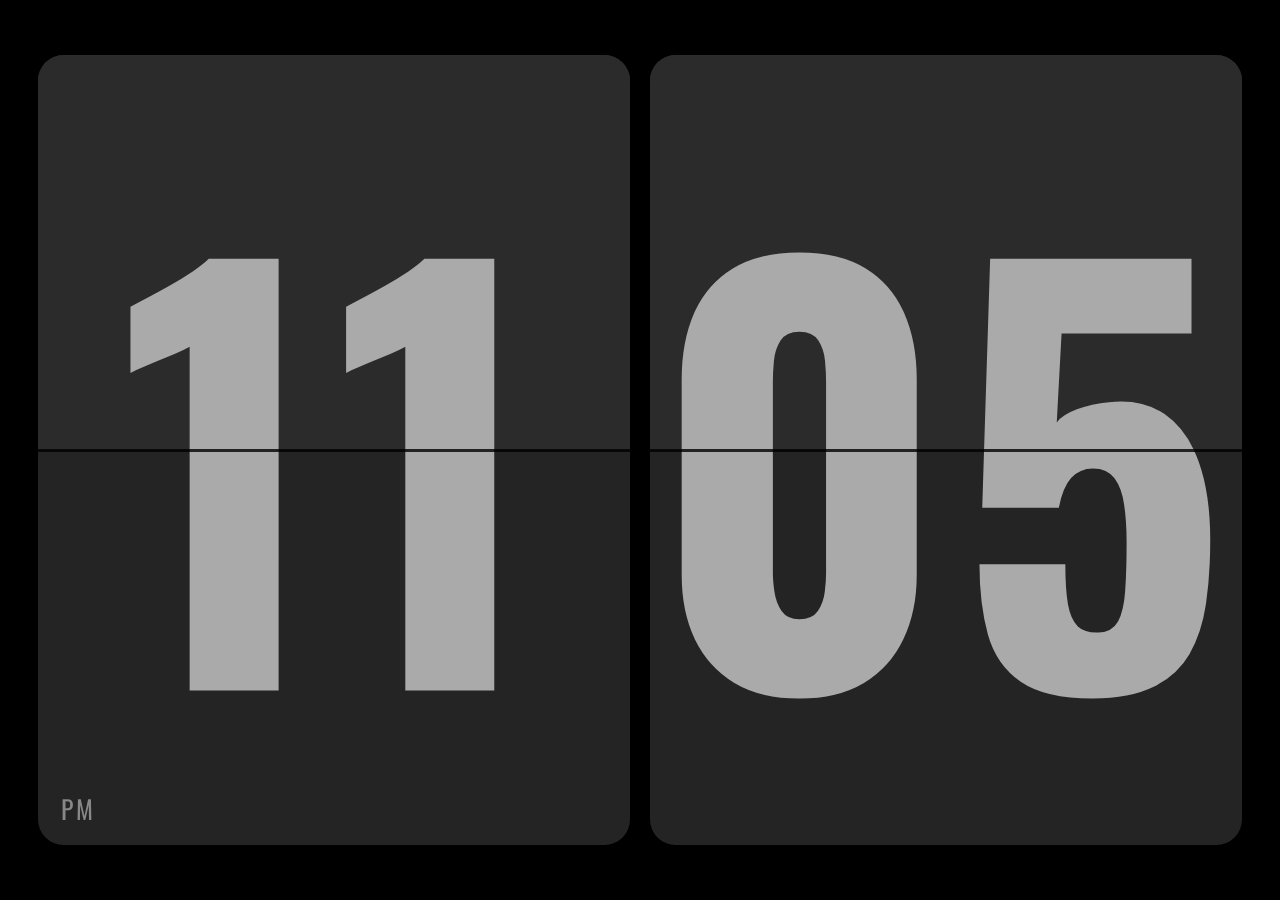
==== index.html @ 08c6a296 "Add PWA support, favicon, portrait layout, and UI improvements - Add manifest.json, service worker, " ====
<!DOCTYPE html>
<html lang="en">
<head>
  <meta charset="UTF-8">
  <meta name="viewport" content="width=device-width, initial-scale=1.0, maximum-scale=1.0, user-scalable=no">
  <title>Flipo</title>
  <link rel="preconnect" href="https://fonts.googleapis.com">
  <link rel="preconnect" href="https://fonts.gstatic.com" crossorigin>
  <link href="https://fonts.googleapis.com/css2?family=Oswald:wght@400;700&family=Inter:wght@300;400;500;600&display=swap" rel="stylesheet">
  <link rel="stylesheet" href="style.css">
  <link rel="icon" href="icons/icon.svg" type="image/svg+xml">
  <link rel="manifest" href="manifest.json">
  <meta name="theme-color" content="#000000">
  <link rel="apple-touch-icon" href="icons/icon-192.png">
</head>
<body>

  <!-- Clock view -->
  <div class="clock mode-view" id="clock-view">
    <div class="flip-card" id="hours">
      <div class="flip-card-inner">
        <div class="card top" id="hours-top"><span>12</span></div>
        <div class="card bottom" id="hours-bottom"><span>12</span><div class="period" id="period">AM</div></div>
        <div class="shadow-top"></div>
        <div class="card flip-top" id="hours-flip-top"><span>12</span></div>
        <div class="card flip-bottom" id="hours-flip-bottom"><span>12</span><div class="period" id="period-flip">AM</div></div>
      </div>
    </div>
    <div class="flip-card" id="minutes">
      <div class="flip-card-inner">
        <div class="card top" id="mins-top"><span>00</span></div>
        <div class="card bottom" id="mins-bottom"><span>00</span></div>
        <div class="shadow-top"></div>
        <div class="card flip-top" id="mins-flip-top"><span>00</span></div>
        <div class="card flip-bottom" id="mins-flip-bottom"><span>00</span></div>
      </div>
    </div>
  </div>

  <!-- Timer view -->
  <div class="clock mode-view hidden" id="timer-view">
    <div class="flip-card" id="t-minutes">
      <div class="flip-card-inner">
        <div class="card top" id="t-mins-top"><span>25</span><div class="timer-label session-label" id="session-label"></div></div>
        <div class="card bottom" id="t-mins-bottom"><span>25</span></div>
        <div class="shadow-top"></div>
        <div class="card flip-top" id="t-mins-flip-top"><span>25</span><div class="timer-label session-label" id="session-label-flip"></div></div>
        <div class="card flip-bottom" id="t-mins-flip-bottom"><span>25</span></div>
      </div>
    </div>
    <div class="flip-card" id="t-seconds">
      <div class="flip-card-inner">
        <div class="card top" id="t-secs-top"><span>00</span></div>
        <div class="card bottom" id="t-secs-bottom"><span>00</span><div class="timer-label task-label task-right" id="task-label"></div></div>
        <div class="shadow-top"></div>
        <div class="card flip-top" id="t-secs-flip-top"><span>00</span></div>
        <div class="card flip-bottom" id="t-secs-flip-bottom"><span>00</span><div class="timer-label task-label task-right" id="task-label-flip"></div></div>
      </div>
    </div>
  </div>

  <!-- Mobile tap target -->
  <button class="menu-toggle" id="menu-toggle" aria-label="Toggle menu"></button>

  <!-- Bottom menu -->
  <div class="menu-zone">
    <div class="menu">
      <div class="menu-section menu-left">
        <button class="menu-btn active" data-mode="clock">Clock</button>
      </div>
      <div class="menu-section menu-center">
        <button class="menu-btn" data-mode="focus">Focus</button>
        <button class="menu-btn" data-mode="short">Short Break</button>
        <button class="menu-btn" data-mode="long">Long Break</button>
        <button class="menu-btn" data-action="reset">Reset</button>
      </div>
      <div class="menu-section menu-right">
        <button class="menu-btn" data-action="dashboard">Dashboard</button>
        <button class="menu-btn" data-action="settings">Settings</button>
      </div>
    </div>
  </div>

  <!-- Task input modal -->
  <div class="overlay hidden" id="task-overlay">
    <div class="modal task-modal">
      <h2>What are you working on?</h2>
      <input type="text" id="task-input" placeholder="e.g. Design homepage layout" maxlength="80" autocomplete="off">
      <div class="modal-actions">
        <button class="btn btn-ghost" id="task-skip">Skip</button>
        <button class="btn btn-primary" id="task-start">Start Focus</button>
      </div>
    </div>
  </div>

  <!-- Settings modal -->
  <div class="overlay hidden" id="settings-overlay">
    <div class="modal settings-modal">
      <h2>Timer Settings</h2>
      <div class="settings-grid">
        <div class="setting-item">
          <label>Focus</label>
          <div class="setting-control">
            <button class="stepper-btn" data-target="focus-duration" data-step="-5">-</button>
            <span class="setting-value" id="focus-duration">25</span>
            <span class="setting-unit">min</span>
            <button class="stepper-btn" data-target="focus-duration" data-step="5">+</button>
          </div>
        </div>
        <div class="setting-item">
          <label>Short Break</label>
          <div class="setting-control">
            <button class="stepper-btn" data-target="short-duration" data-step="-1">-</button>
            <span class="setting-value" id="short-duration">5</span>
            <span class="setting-unit">min</span>
            <button class="stepper-btn" data-target="short-duration" data-step="1">+</button>
          </div>
        </div>
        <div class="setting-item">
          <label>Long Break</label>
          <div class="setting-control">
            <button class="stepper-btn" data-target="long-duration" data-step="-5">-</button>
            <span class="setting-value" id="long-duration">15</span>
            <span class="setting-unit">min</span>
            <button class="stepper-btn" data-target="long-duration" data-step="5">+</button>
          </div>
        </div>
      </div>
      <div class="modal-actions">
        <button class="btn btn-primary" id="settings-save">Done</button>
      </div>
    </div>
  </div>

  <!-- Dashboard overlay -->
  <div class="overlay hidden" id="dashboard-overlay">
    <div class="dashboard">
      <div class="dashboard-header">
        <h2>Today's Sessions</h2>
        <button class="btn btn-ghost" id="dashboard-close">Close</button>
      </div>
      <div class="dashboard-stats" id="dashboard-stats"></div>
      <div class="dashboard-list" id="dashboard-list"></div>
      <div class="dashboard-footer">
        <button class="btn btn-ghost btn-danger" id="dashboard-clear">Clear History</button>
      </div>
    </div>
  </div>

  <script src="app.js"></script>
  <script>
    if ('serviceWorker' in navigator) {
      navigator.serviceWorker.register('./sw.js');
    }
  </script>
</body>
</html>
---- style.css ----
* {
  margin: 0;
  padding: 0;
  box-sizing: border-box;
}

html, body {
  width: 100%;
  height: 100%;
  overflow: hidden;
  cursor: none;
}

body {
  background: #000;
  display: flex;
  justify-content: center;
  align-items: center;
  font-family: 'Oswald', sans-serif;
}


/* === MENU === */
.menu-zone {
  position: fixed;
  bottom: 0;
  left: 0;
  width: 100%;
  height: 60px;
  z-index: 100;
}

.menu {
  position: absolute;
  bottom: 0;
  left: 0;
  right: 0;
  transform: translateY(100%);
  display: flex;
  align-items: center;
  justify-content: space-between;
  padding: 12px 24px;
  background: rgba(30, 30, 30, 0.95);
  border-radius: 16px 16px 0 0;
  backdrop-filter: blur(12px);
  transition: transform 0.3s ease;
}

.menu-zone:hover .menu,
body.menu-visible .menu {
  transform: translateY(0);
}

body.menu-visible {
  cursor: default;
}

.menu-section {
  display: flex;
  align-items: center;
  gap: 4px;
}

.menu-left {
  justify-content: flex-start;
}

.menu-center {
  justify-content: center;
}

.menu-right {
  justify-content: flex-end;
}

/* Tap target for mobile */
.menu-toggle {
  display: none;
  position: fixed;
  bottom: 0;
  left: 50%;
  transform: translateX(-50%);
  width: 60px;
  height: 20px;
  z-index: 99;
  background: transparent;
  border: none;
  cursor: pointer;
}

.menu-toggle::after {
  content: '';
  display: block;
  width: 32px;
  height: 4px;
  background: #444;
  border-radius: 2px;
  margin: 8px auto 0;
}

.menu-btn {
  background: transparent;
  border: 1px solid #444;
  color: #777;
  font-family: 'Inter', sans-serif;
  font-size: 13px;
  font-weight: 500;
  letter-spacing: 0.5px;
  padding: 7px 18px;
  border-radius: 8px;
  cursor: pointer;
  transition: all 0.2s ease;
  white-space: nowrap;
}

.menu-btn:hover {
  color: #ccc;
  border-color: #666;
  background: rgba(255,255,255,0.05);
}

.menu-btn.active {
  background: #333;
  color: #eee;
  border-color: #555;
}

/* Mobile menu */
@media (max-width: 640px) {
  .menu-toggle {
    display: block;
  }

  .menu-zone {
    height: 40px;
  }

  .menu {
    flex-wrap: wrap;
    padding: 14px 12px 18px;
    gap: 0;
    justify-content: center;
  }

  .menu-section {
    flex-wrap: wrap;
    justify-content: center;
    padding: 4px 0;
    gap: 4px;
    width: 100%;
  }

  /* Divider line between sections */
  .menu-section + .menu-section {
    border-top: 1px solid #333;
    margin-top: 4px;
    padding-top: 8px;
  }

  .menu-btn {
    font-size: 11px;
    padding: 7px 12px;
  }
}

/* Color accents for timer modes */
.menu-btn.active[data-mode="focus"] {
  background: #2a1a1a;
  border-color: #c0392b;
  color: #e74c3c;
}

.menu-btn.active[data-mode="short"] {
  background: #1a2a1a;
  border-color: #27ae60;
  color: #2ecc71;
}

.menu-btn.active[data-mode="long"] {
  background: #1a1a2a;
  border-color: #2980b9;
  color: #3498db;
}

/* === TIMER LABELS (inside left card) === */
.timer-label {
  position: absolute;
  left: clamp(10px, 1.8vw, 28px);
  font-family: 'Inter', sans-serif;
  pointer-events: none;
  white-space: nowrap;
  max-width: 70%;
  overflow: hidden;
  text-overflow: ellipsis;
}

.timer-label.session-label {
  top: clamp(8px, 1.5vh, 24px);
  font-size: clamp(10px, 1.3vw, 18px);
  font-weight: 500;
  letter-spacing: 2px;
  text-transform: uppercase;
  color: #555;
}

.timer-label.session-label.focus { color: #e74c3c; }
.timer-label.session-label.short { color: #2ecc71; }
.timer-label.session-label.long { color: #3498db; }

.timer-label.task-label {
  bottom: clamp(8px, 1.5vh, 24px);
  font-size: clamp(9px, 1.1vw, 15px);
  font-weight: 300;
  color: #555;
}

.timer-label.task-right {
  left: auto;
  right: clamp(10px, 1.8vw, 28px);
  text-align: right;
}

/* === VIEWS === */
.mode-view {
  position: absolute;
  inset: 0;
}

.mode-view.hidden {
  display: none;
}

.clock {
  width: 100%;
  height: 100%;
  display: flex;
  align-items: center;
  justify-content: center;
  padding: 1vh 1.5vw;
  gap: clamp(8px, 1.5vw, 24px);
}

@media (orientation: portrait) {
  .clock {
    flex-direction: column;
    gap: clamp(8px, 1.5vh, 24px);
  }
}

/* === FLIP CARDS === */
.flip-card {
  position: relative;
  width: var(--card-w);
  height: var(--card-h);
  perspective: 1000px;
  flex-shrink: 0;
}

.flip-card-inner {
  position: relative;
  width: 100%;
  height: 100%;
}

.card {
  position: absolute;
  left: 0;
  width: 100%;
  height: 50%;
  overflow: hidden;
  display: flex;
  justify-content: center;
}

.card span {
  font-size: var(--digit-size, 70vh);
  font-weight: 700;
  color: #aaa;
  line-height: 1;
  letter-spacing: 0.02em;
  white-space: nowrap;
  transition: color 0.3s ease;
}

.card.top {
  top: 0;
  align-items: flex-end;
  background: #2b2b2b;
  border-radius: clamp(12px, 2vw, 36px) clamp(12px, 2vw, 36px) 0 0;
  z-index: 1;
  transition: background 0.3s ease;
}

.card.top span { transform: translateY(50%); }

.card.bottom {
  bottom: 0;
  align-items: flex-start;
  background: #242424;
  border-radius: 0 0 clamp(12px, 2vw, 36px) clamp(12px, 2vw, 36px);
  z-index: 1;
  transition: background 0.3s ease;
}

.card.bottom span { transform: translateY(-50%); }

.flip-card-inner::after {
  content: '';
  position: absolute;
  top: 50%;
  left: 0;
  width: 100%;
  height: 3px;
  background: rgba(0, 0, 0, 0.8);
  transform: translateY(-50%);
  z-index: 20;
  pointer-events: none;
}

.period {
  position: absolute;
  bottom: clamp(8px, 2vh, 28px);
  left: clamp(10px, 1.8vw, 28px);
  color: #888;
  font-size: clamp(12px, 2vw, 30px);
  font-weight: 400;
  letter-spacing: 3px;
  font-family: 'Oswald', sans-serif;
}

/* === FLIP ANIMATION === */
.card.flip-top {
  top: 0;
  align-items: flex-end;
  background: #2b2b2b;
  border-radius: clamp(12px, 2vw, 36px) clamp(12px, 2vw, 36px) 0 0;
  transform-origin: bottom center;
  transform: rotateX(0deg);
  z-index: 10;
  backface-visibility: hidden;
}

.card.flip-top span { transform: translateY(50%); }

.card.flip-top::after {
  content: '';
  position: absolute;
  inset: 0;
  background: #000;
  opacity: 0;
  border-radius: inherit;
}

.card.flip-bottom {
  bottom: 0;
  align-items: flex-start;
  background: #242424;
  border-radius: 0 0 clamp(12px, 2vw, 36px) clamp(12px, 2vw, 36px);
  transform-origin: top center;
  transform: rotateX(90deg);
  z-index: 10;
  backface-visibility: hidden;
}

.card.flip-bottom span { transform: translateY(-50%); }

.card.flip-bottom::after {
  content: '';
  position: absolute;
  inset: 0;
  background: #000;
  opacity: 0.6;
  border-radius: inherit;
}

.shadow-top {
  position: absolute;
  top: 50%;
  left: 0;
  width: 100%;
  height: 50%;
  background: linear-gradient(to bottom, rgba(0,0,0,0.4) 0%, transparent 60%);
  z-index: 5;
  opacity: 0;
  pointer-events: none;
}

.flip-card.flipping .flip-top {
  animation: foldDown 0.3s ease-in forwards;
}

.flip-card.flipping .flip-top::after {
  animation: shadowGrow 0.3s ease-in forwards;
}

.flip-card.flipping .flip-bottom {
  animation: foldUp 0.4s cubic-bezier(0.28, 0.02, 0.26, 1.15) forwards;
  animation-delay: 0.3s;
}

.flip-card.flipping .flip-bottom::after {
  animation: shadowFade 0.4s cubic-bezier(0.28, 0.02, 0.26, 1.15) forwards;
  animation-delay: 0.3s;
}

.flip-card.flipping .shadow-top {
  animation: castShadow 0.7s ease-out forwards;
}

@keyframes foldDown {
  0% { transform: rotateX(0deg); }
  100% { transform: rotateX(-90deg); }
}

@keyframes foldUp {
  0% { transform: rotateX(90deg); }
  80% { transform: rotateX(-3deg); }
  100% { transform: rotateX(0deg); }
}

@keyframes shadowGrow {
  0% { opacity: 0; }
  100% { opacity: 0.5; }
}

@keyframes shadowFade {
  0% { opacity: 0.6; }
  100% { opacity: 0; }
}

@keyframes castShadow {
  0% { opacity: 0; }
  30% { opacity: 1; }
  100% { opacity: 0; }
}

/* Timer finished */
.flip-card.finished .card.top,
.flip-card.finished .card.flip-top {
  background: #2a1515;
}

.flip-card.finished .card.bottom,
.flip-card.finished .card.flip-bottom {
  background: #241212;
}

.flip-card.finished .card span {
  color: #cc4444;
}

/* === OVERLAYS & MODALS === */
.overlay {
  position: fixed;
  inset: 0;
  background: rgba(0, 0, 0, 0.85);
  display: flex;
  justify-content: center;
  align-items: center;
  z-index: 200;
  backdrop-filter: blur(8px);
  animation: fadeIn 0.2s ease;
  cursor: default;
}

.overlay.hidden {
  display: none;
}

@keyframes fadeIn {
  from { opacity: 0; }
  to { opacity: 1; }
}

.modal {
  background: #1a1a1a;
  border: 1px solid #333;
  border-radius: 20px;
  padding: 36px 40px;
  max-width: 440px;
  width: 90vw;
}

.modal h2 {
  font-family: 'Inter', sans-serif;
  font-size: 18px;
  font-weight: 600;
  color: #ddd;
  margin-bottom: 24px;
  letter-spacing: 0.3px;
}

.modal-actions {
  display: flex;
  justify-content: flex-end;
  gap: 10px;
  margin-top: 28px;
}

/* Buttons */
.btn {
  font-family: 'Inter', sans-serif;
  font-size: 14px;
  font-weight: 500;
  padding: 10px 24px;
  border-radius: 10px;
  cursor: pointer;
  transition: all 0.2s ease;
  border: none;
}

.btn-primary {
  background: #333;
  color: #eee;
  border: 1px solid #555;
}

.btn-primary:hover {
  background: #444;
}

.btn-ghost {
  background: transparent;
  color: #777;
  border: 1px solid #333;
}

.btn-ghost:hover {
  color: #aaa;
  border-color: #555;
}

.btn-danger {
  color: #884444;
  border-color: #442222;
}

.btn-danger:hover {
  color: #cc6666;
  border-color: #663333;
}

/* Task input */
#task-input {
  width: 100%;
  background: #111;
  border: 1px solid #333;
  border-radius: 12px;
  padding: 14px 18px;
  font-family: 'Inter', sans-serif;
  font-size: 16px;
  font-weight: 400;
  color: #ddd;
  outline: none;
  transition: border-color 0.2s ease;
}

#task-input::placeholder {
  color: #555;
}

#task-input:focus {
  border-color: #666;
}

/* Settings */
.settings-grid {
  display: flex;
  flex-direction: column;
  gap: 18px;
}

.setting-item {
  display: flex;
  align-items: center;
  justify-content: space-between;
}

.setting-item label {
  font-family: 'Inter', sans-serif;
  font-size: 15px;
  font-weight: 400;
  color: #999;
}

.setting-control {
  display: flex;
  align-items: center;
  gap: 10px;
}

.setting-value {
  font-family: 'Oswald', sans-serif;
  font-size: 28px;
  font-weight: 700;
  color: #ddd;
  min-width: 40px;
  text-align: center;
}

.setting-unit {
  font-family: 'Inter', sans-serif;
  font-size: 13px;
  color: #555;
  width: 28px;
}

.stepper-btn {
  width: 36px;
  height: 36px;
  border-radius: 10px;
  border: 1px solid #444;
  background: #222;
  color: #aaa;
  font-size: 18px;
  font-weight: 600;
  cursor: pointer;
  display: flex;
  align-items: center;
  justify-content: center;
  transition: all 0.15s ease;
  font-family: 'Inter', sans-serif;
}

.stepper-btn:hover {
  background: #333;
  border-color: #666;
  color: #eee;
}

/* === DASHBOARD === */
.dashboard {
  background: #111;
  border: 1px solid #282828;
  border-radius: 24px;
  width: 90vw;
  max-width: 560px;
  max-height: 80vh;
  display: flex;
  flex-direction: column;
  overflow: hidden;
}

.dashboard-header {
  display: flex;
  align-items: center;
  justify-content: space-between;
  padding: 28px 32px 20px;
  border-bottom: 1px solid #222;
}

.dashboard-header h2 {
  font-family: 'Inter', sans-serif;
  font-size: 18px;
  font-weight: 600;
  color: #ddd;
}

.dashboard-stats {
  display: flex;
  gap: 0;
  padding: 20px 32px;
  border-bottom: 1px solid #1a1a1a;
}

.stat {
  flex: 1;
  text-align: center;
}

.stat-value {
  font-family: 'Oswald', sans-serif;
  font-size: 32px;
  font-weight: 700;
  color: #ddd;
}

.stat-label {
  font-family: 'Inter', sans-serif;
  font-size: 11px;
  font-weight: 500;
  color: #555;
  text-transform: uppercase;
  letter-spacing: 1px;
  margin-top: 4px;
}

.stat-value.focus-color { color: #e74c3c; }
.stat-value.break-color { color: #2ecc71; }

.dashboard-list {
  flex: 1;
  overflow-y: auto;
  padding: 16px 32px;
}

.dashboard-list::-webkit-scrollbar {
  width: 4px;
}

.dashboard-list::-webkit-scrollbar-thumb {
  background: #333;
  border-radius: 4px;
}

.session-item {
  display: flex;
  align-items: center;
  gap: 14px;
  padding: 12px 0;
  border-bottom: 1px solid #1a1a1a;
}

.session-item:last-child {
  border-bottom: none;
}

.session-dot {
  width: 8px;
  height: 8px;
  border-radius: 50%;
  flex-shrink: 0;
}

.session-dot.focus { background: #e74c3c; }
.session-dot.short { background: #2ecc71; }
.session-dot.long { background: #3498db; }

.session-info {
  flex: 1;
  min-width: 0;
}

.session-task {
  font-family: 'Inter', sans-serif;
  font-size: 14px;
  font-weight: 400;
  color: #bbb;
  white-space: nowrap;
  overflow: hidden;
  text-overflow: ellipsis;
}

.session-meta {
  font-family: 'Inter', sans-serif;
  font-size: 11px;
  color: #555;
  margin-top: 2px;
}

.session-duration {
  font-family: 'Oswald', sans-serif;
  font-size: 16px;
  color: #777;
  flex-shrink: 0;
}

.dashboard-empty {
  text-align: center;
  padding: 40px 20px;
  font-family: 'Inter', sans-serif;
  font-size: 14px;
  color: #444;
}

.dashboard-footer {
  padding: 16px 32px;
  border-top: 1px solid #222;
  display: flex;
  justify-content: flex-start;
}
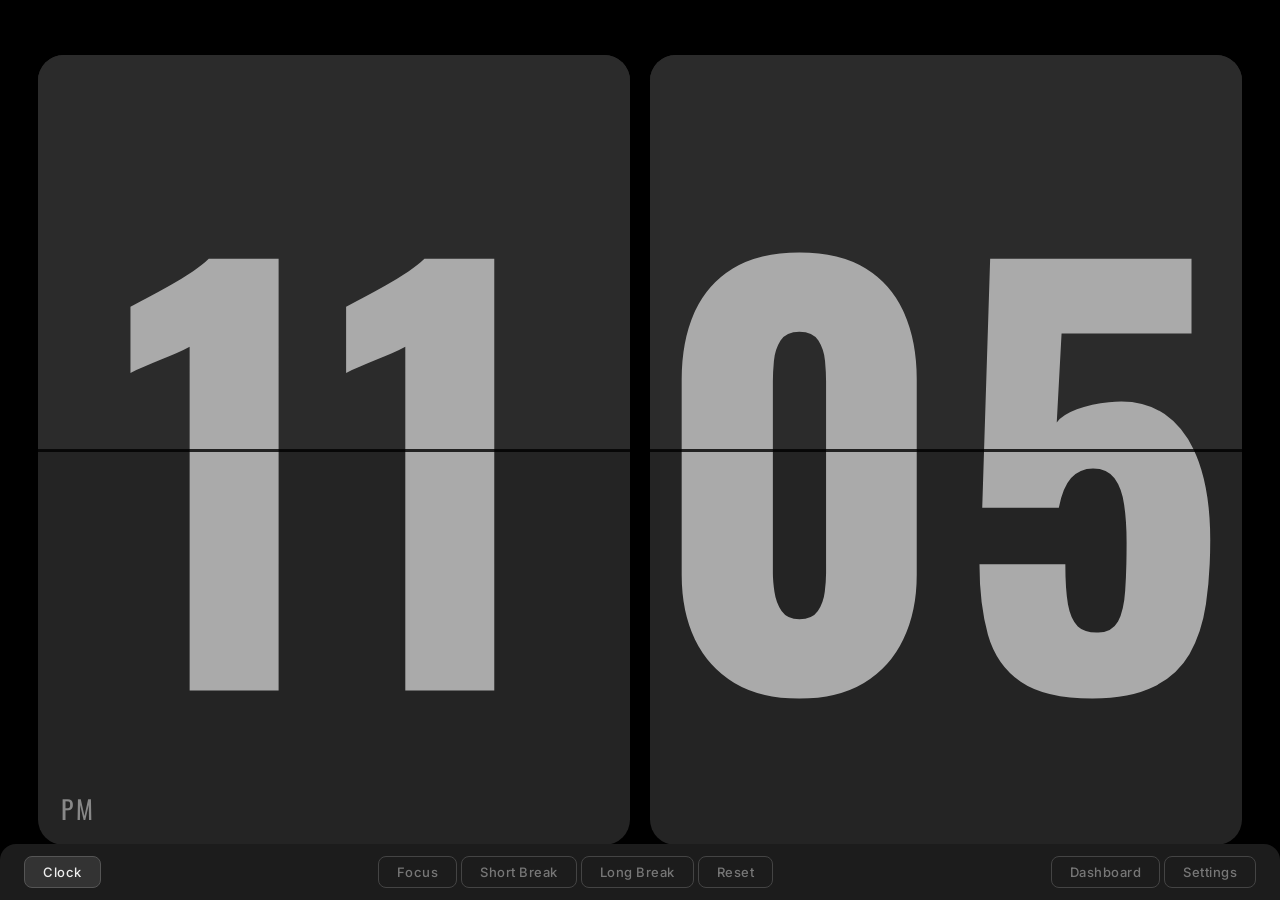
==== commit 6960894e: "Add manual update check button and network-first SW strategy Replace auto-update polling with a manu" ====
--- a/index.html
+++ b/index.html
@@ -11,6 +11,7 @@
   <link rel="icon" href="icons/icon.svg" type="image/svg+xml">
   <link rel="manifest" href="manifest.json">
   <meta name="theme-color" content="#000000">
+  <meta name="description" content="Flipo — A minimal flip clock with built-in Pomodoro timer. Install as a full-screen app. flipo.inzoft.com">
   <link rel="apple-touch-icon" href="icons/icon-192.png">
 </head>
 <body>
@@ -129,6 +130,8 @@
       <div class="modal-actions">
         <button class="btn btn-primary" id="settings-save">Done</button>
       </div>
+      <div class="settings-version" id="settings-version"></div>
+      <button class="btn btn-ghost btn-update" id="check-update-btn" onclick="checkForUpdate()">Check for updates</button>
     </div>
   </div>
 
@@ -148,10 +151,5 @@
   </div>
 
   <script src="app.js"></script>
-  <script>
-    if ('serviceWorker' in navigator) {
-      navigator.serviceWorker.register('./sw.js');
-    }
-  </script>
 </body>
 </html>
--- a/style.css
+++ b/style.css
@@ -4,11 +4,15 @@
   box-sizing: border-box;
 }
 
+/* Hide cursor when idle — !important overrides cursor:pointer on buttons */
+body.idle, body.idle * {
+  cursor: none !important;
+}
+
 html, body {
   width: 100%;
   height: 100%;
   overflow: hidden;
-  cursor: none;
 }
 
 body {
@@ -51,9 +55,6 @@
   transform: translateY(0);
 }
 
-body.menu-visible {
-  cursor: default;
-}
 
 .menu-section {
   display: flex;
@@ -73,29 +74,9 @@
   justify-content: flex-end;
 }
 
-/* Tap target for mobile */
+/* Menu toggle — no longer needed (idle system handles show/hide) */
 .menu-toggle {
   display: none;
-  position: fixed;
-  bottom: 0;
-  left: 50%;
-  transform: translateX(-50%);
-  width: 60px;
-  height: 20px;
-  z-index: 99;
-  background: transparent;
-  border: none;
-  cursor: pointer;
-}
-
-.menu-toggle::after {
-  content: '';
-  display: block;
-  width: 32px;
-  height: 4px;
-  background: #444;
-  border-radius: 2px;
-  margin: 8px auto 0;
 }
 
 .menu-btn {
@@ -113,6 +94,23 @@
   white-space: nowrap;
 }
 
+.settings-version {
+  font-family: 'Inter', sans-serif;
+  font-size: 11px;
+  font-weight: 300;
+  color: #444;
+  text-align: center;
+  margin-top: 20px;
+}
+
+.btn-update {
+  display: block;
+  margin: 8px auto 0;
+  font-size: 11px;
+  color: #555;
+  padding: 5px 14px;
+}
+
 .menu-btn:hover {
   color: #ccc;
   border-color: #666;
@@ -125,12 +123,8 @@
   border-color: #555;
 }
 
-/* Mobile menu */
-@media (max-width: 640px) {
-  .menu-toggle {
-    display: block;
-  }
-
+/* Mobile menu — portrait only */
+@media (max-width: 640px) and (orientation: portrait) {
   .menu-zone {
     height: 40px;
   }
@@ -150,7 +144,6 @@
     width: 100%;
   }
 
-  /* Divider line between sections */
   .menu-section + .menu-section {
     border-top: 1px solid #333;
     margin-top: 4px;
@@ -163,24 +156,34 @@
   }
 }
 
-/* Color accents for timer modes */
-.menu-btn.active[data-mode="focus"] {
-  background: #2a1a1a;
-  border-color: #c0392b;
-  color: #e74c3c;
-}
-
-.menu-btn.active[data-mode="short"] {
-  background: #1a2a1a;
-  border-color: #27ae60;
-  color: #2ecc71;
-}
-
-.menu-btn.active[data-mode="long"] {
-  background: #1a1a2a;
-  border-color: #2980b9;
-  color: #3498db;
-}
+/* Mobile landscape — single row, compact */
+@media (max-height: 500px) and (orientation: landscape) {
+  .menu-zone {
+    height: 30px;
+  }
+
+  .menu {
+    padding: 6px 12px;
+    gap: 4px;
+    justify-content: center;
+  }
+
+  .menu-section {
+    gap: 3px;
+  }
+
+  .menu-section + .menu-section {
+    border-left: 1px solid #333;
+    margin-left: 6px;
+    padding-left: 6px;
+  }
+
+  .menu-btn {
+    font-size: 10px;
+    padding: 5px 10px;
+  }
+}
+
 
 /* === TIMER LABELS (inside left card) === */
 .timer-label {
@@ -203,9 +206,6 @@
   color: #555;
 }
 
-.timer-label.session-label.focus { color: #e74c3c; }
-.timer-label.session-label.short { color: #2ecc71; }
-.timer-label.session-label.long { color: #3498db; }
 
 .timer-label.task-label {
   bottom: clamp(8px, 1.5vh, 24px);
@@ -635,7 +635,7 @@
   border-radius: 24px;
   width: 90vw;
   max-width: 560px;
-  max-height: 80vh;
+  max-height: 85vh;
   display: flex;
   flex-direction: column;
   overflow: hidden;
@@ -645,13 +645,14 @@
   display: flex;
   align-items: center;
   justify-content: space-between;
-  padding: 28px 32px 20px;
+  padding: 20px 24px 16px;
   border-bottom: 1px solid #222;
+  flex-shrink: 0;
 }
 
 .dashboard-header h2 {
   font-family: 'Inter', sans-serif;
-  font-size: 18px;
+  font-size: 16px;
   font-weight: 600;
   color: #ddd;
 }
@@ -659,8 +660,9 @@
 .dashboard-stats {
   display: flex;
   gap: 0;
-  padding: 20px 32px;
+  padding: 14px 24px;
   border-bottom: 1px solid #1a1a1a;
+  flex-shrink: 0;
 }
 
 .stat {
@@ -670,19 +672,19 @@
 
 .stat-value {
   font-family: 'Oswald', sans-serif;
-  font-size: 32px;
+  font-size: 28px;
   font-weight: 700;
   color: #ddd;
 }
 
 .stat-label {
   font-family: 'Inter', sans-serif;
-  font-size: 11px;
+  font-size: 10px;
   font-weight: 500;
   color: #555;
   text-transform: uppercase;
   letter-spacing: 1px;
-  margin-top: 4px;
+  margin-top: 2px;
 }
 
 .stat-value.focus-color { color: #e74c3c; }
@@ -691,7 +693,8 @@
 .dashboard-list {
   flex: 1;
   overflow-y: auto;
-  padding: 16px 32px;
+  padding: 8px 24px;
+  min-height: 0;
 }
 
 .dashboard-list::-webkit-scrollbar {
@@ -706,8 +709,8 @@
 .session-item {
   display: flex;
   align-items: center;
-  gap: 14px;
-  padding: 12px 0;
+  gap: 10px;
+  padding: 8px 0;
   border-bottom: 1px solid #1a1a1a;
 }
 
@@ -716,8 +719,8 @@
 }
 
 .session-dot {
-  width: 8px;
-  height: 8px;
+  width: 7px;
+  height: 7px;
   border-radius: 50%;
   flex-shrink: 0;
 }
@@ -733,7 +736,7 @@
 
 .session-task {
   font-family: 'Inter', sans-serif;
-  font-size: 14px;
+  font-size: 13px;
   font-weight: 400;
   color: #bbb;
   white-space: nowrap;
@@ -743,29 +746,73 @@
 
 .session-meta {
   font-family: 'Inter', sans-serif;
-  font-size: 11px;
+  font-size: 10px;
   color: #555;
-  margin-top: 2px;
+  margin-top: 1px;
 }
 
 .session-duration {
   font-family: 'Oswald', sans-serif;
-  font-size: 16px;
+  font-size: 15px;
   color: #777;
   flex-shrink: 0;
 }
 
 .dashboard-empty {
   text-align: center;
-  padding: 40px 20px;
-  font-family: 'Inter', sans-serif;
-  font-size: 14px;
+  padding: 30px 16px;
+  font-family: 'Inter', sans-serif;
+  font-size: 13px;
   color: #444;
 }
 
 .dashboard-footer {
-  padding: 16px 32px;
+  padding: 12px 24px;
   border-top: 1px solid #222;
   display: flex;
   justify-content: flex-start;
-}
+  flex-shrink: 0;
+}
+
+/* Dashboard compact for small screens */
+@media (max-height: 600px) {
+  .dashboard {
+    max-height: 92vh;
+    border-radius: 16px;
+  }
+  .dashboard-header {
+    padding: 12px 16px 10px;
+  }
+  .dashboard-header h2 {
+    font-size: 14px;
+  }
+  .dashboard-stats {
+    padding: 10px 16px;
+  }
+  .stat-value {
+    font-size: 22px;
+  }
+  .stat-label {
+    font-size: 9px;
+    margin-top: 1px;
+  }
+  .dashboard-list {
+    padding: 4px 16px;
+  }
+  .session-item {
+    gap: 8px;
+    padding: 6px 0;
+  }
+  .session-task {
+    font-size: 12px;
+  }
+  .session-meta {
+    font-size: 9px;
+  }
+  .session-duration {
+    font-size: 13px;
+  }
+  .dashboard-footer {
+    padding: 8px 16px;
+  }
+}
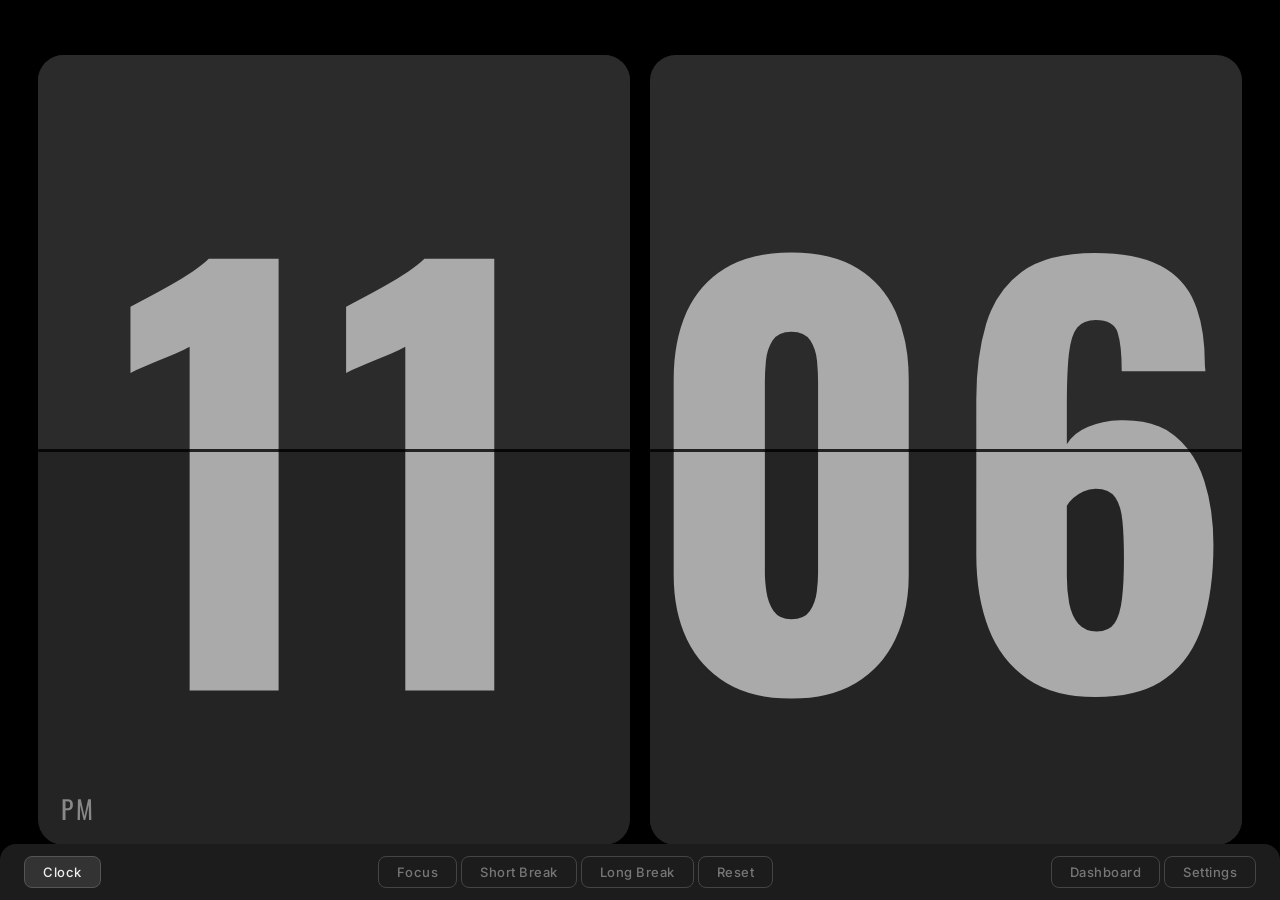
==== commit 2b37a6fe: "Add Reload app button to settings Adds an always-on reload button beside Check for updates that call" ====
--- a/index.html
+++ b/index.html
@@ -2,7 +2,7 @@
 <html lang="en">
 <head>
   <meta charset="UTF-8">
-  <meta name="viewport" content="width=device-width, initial-scale=1.0, maximum-scale=1.0, user-scalable=no">
+  <meta name="viewport" content="width=device-width, initial-scale=1.0, maximum-scale=1.0, user-scalable=no, viewport-fit=cover">
   <title>Flipo</title>
   <link rel="preconnect" href="https://fonts.googleapis.com">
   <link rel="preconnect" href="https://fonts.gstatic.com" crossorigin>
@@ -12,6 +12,9 @@
   <link rel="manifest" href="manifest.json">
   <meta name="theme-color" content="#000000">
   <meta name="description" content="Flipo — A minimal flip clock with built-in Pomodoro timer. Install as a full-screen app. flipo.inzoft.com">
+  <meta name="apple-mobile-web-app-capable" content="yes">
+  <meta name="apple-mobile-web-app-status-bar-style" content="black-translucent">
+  <meta name="apple-mobile-web-app-title" content="Flipo">
   <link rel="apple-touch-icon" href="icons/icon-192.png">
 </head>
 <body>
@@ -126,12 +129,19 @@
             <button class="stepper-btn" data-target="long-duration" data-step="5">+</button>
           </div>
         </div>
+        <div class="setting-item">
+          <label>Sound</label>
+          <div class="setting-control">
+            <button class="btn btn-ghost sound-toggle" id="sound-toggle">On</button>
+          </div>
+        </div>
       </div>
       <div class="modal-actions">
         <button class="btn btn-primary" id="settings-save">Done</button>
       </div>
       <div class="settings-version" id="settings-version"></div>
       <button class="btn btn-ghost btn-update" id="check-update-btn" onclick="checkForUpdate()">Check for updates</button>
+      <button class="btn btn-ghost btn-update" id="reload-btn" onclick="reloadApp()">Reload app</button>
     </div>
   </div>
 
--- a/style.css
+++ b/style.css
@@ -92,6 +92,22 @@
   cursor: pointer;
   transition: all 0.2s ease;
   white-space: nowrap;
+}
+
+
+.sound-toggle {
+  font-size: 13px;
+  padding: 5px 16px;
+  color: #777;
+  border: 1px solid #444;
+  border-radius: 8px;
+  transition: all 0.2s ease;
+}
+
+.sound-toggle.active {
+  background: #333;
+  color: #eee;
+  border-color: #555;
 }
 
 .settings-version {
@@ -463,6 +479,13 @@
   cursor: default;
 }
 
+@media (max-height: 500px), (max-width: 600px) {
+  .overlay {
+    align-items: flex-start;
+    padding-top: 10vh;
+  }
+}
+
 .overlay.hidden {
   display: none;
 }
